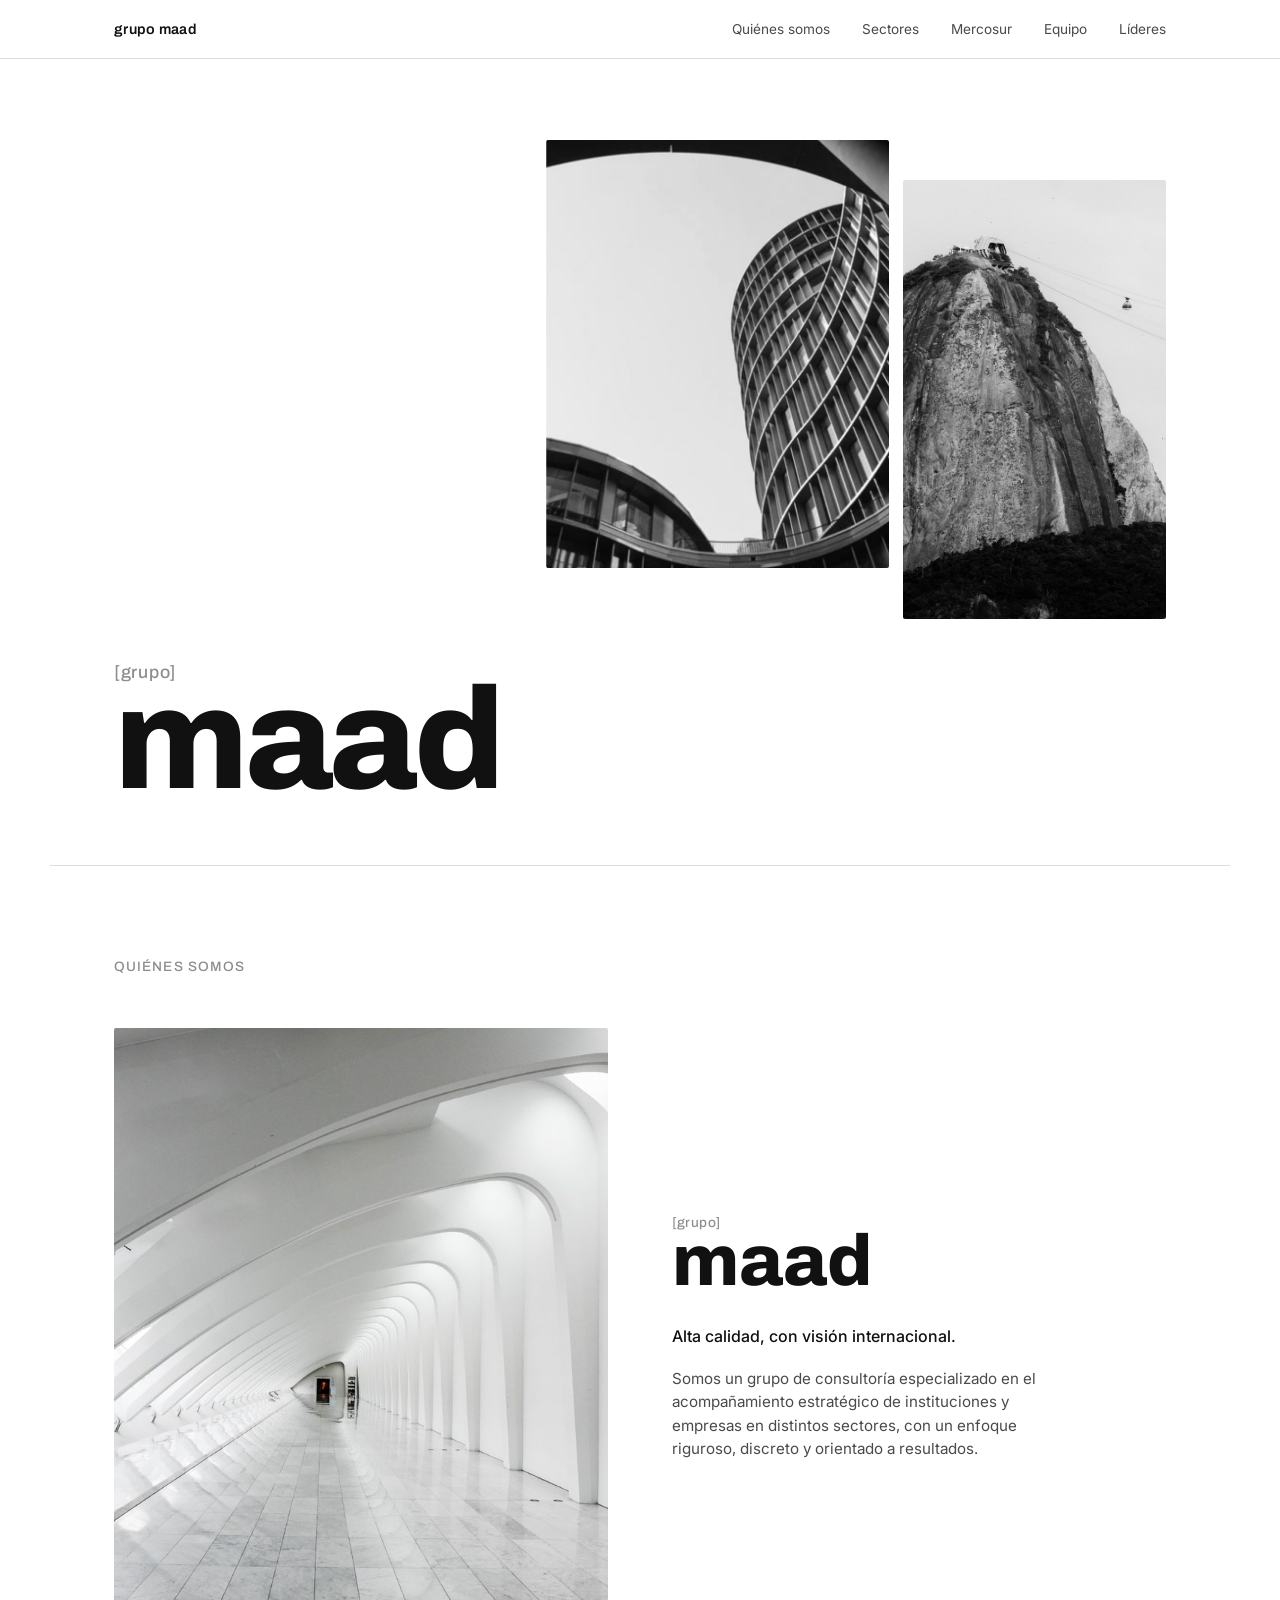
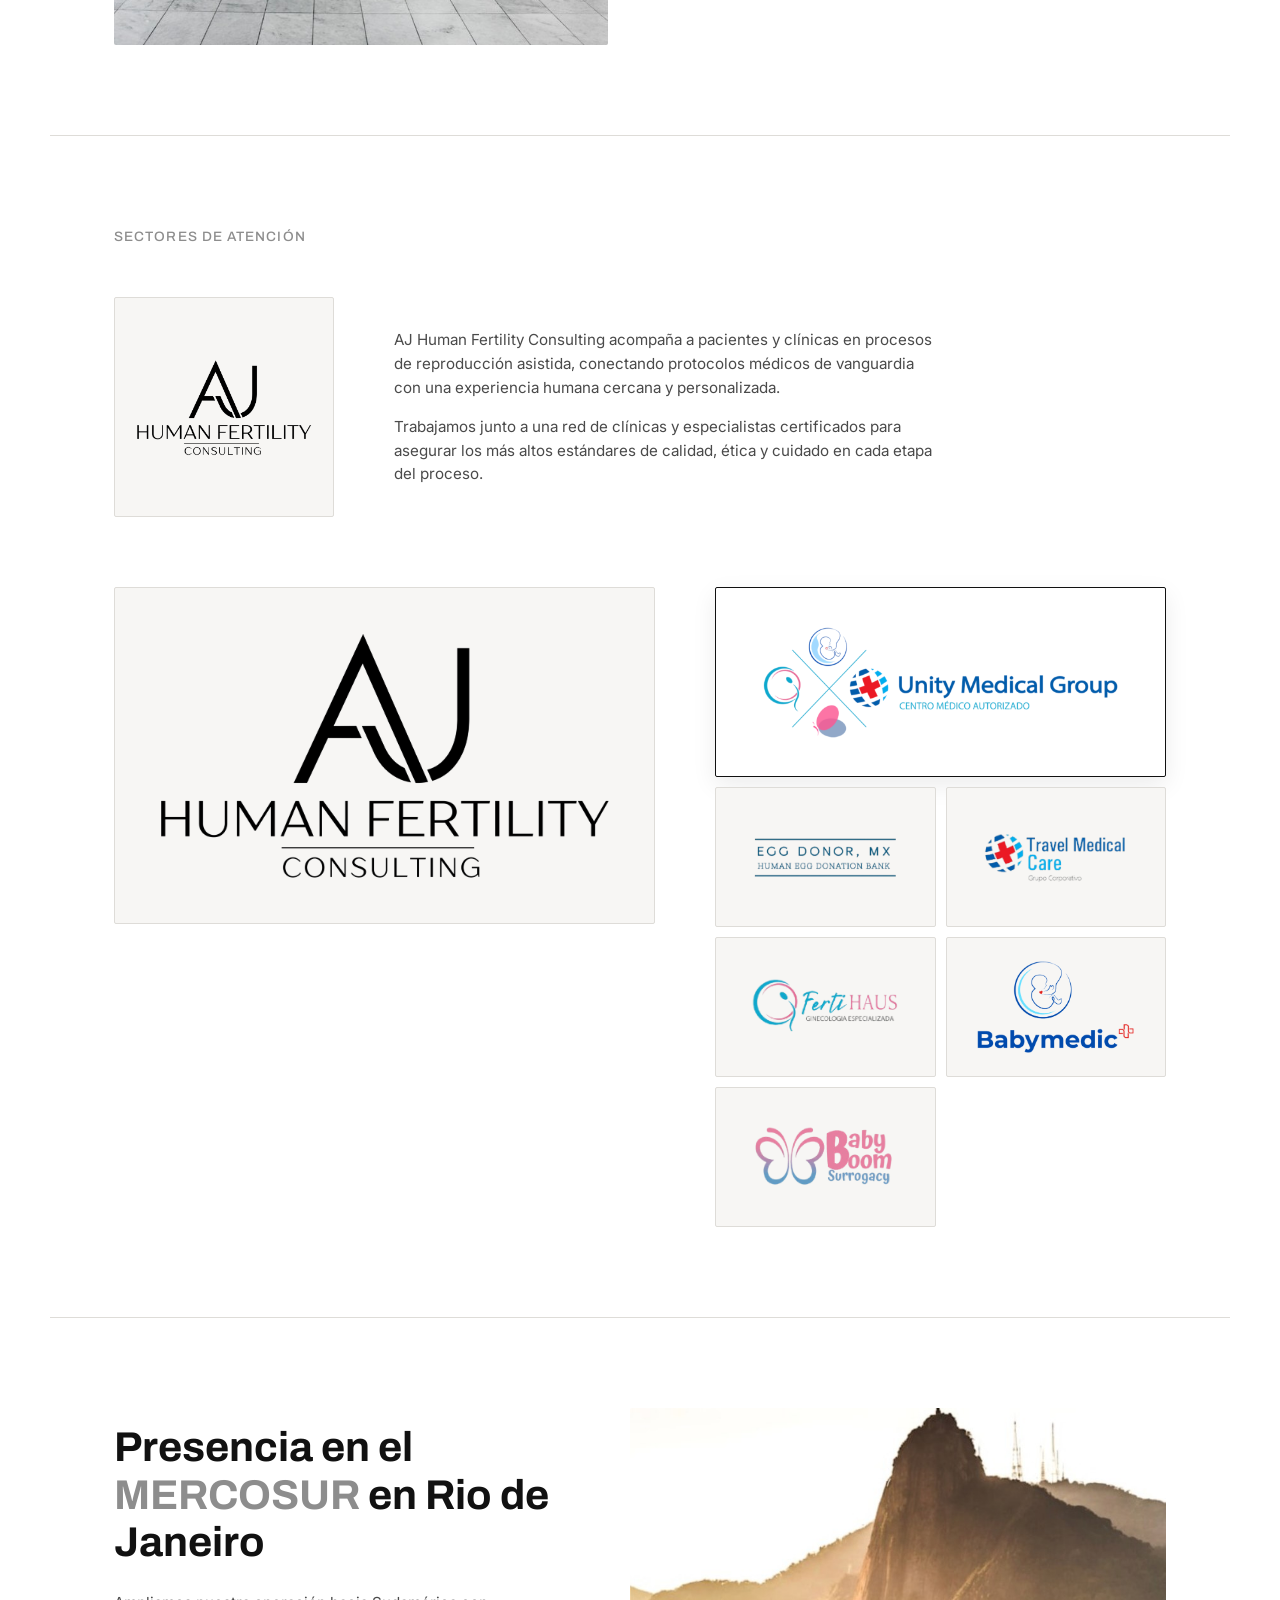
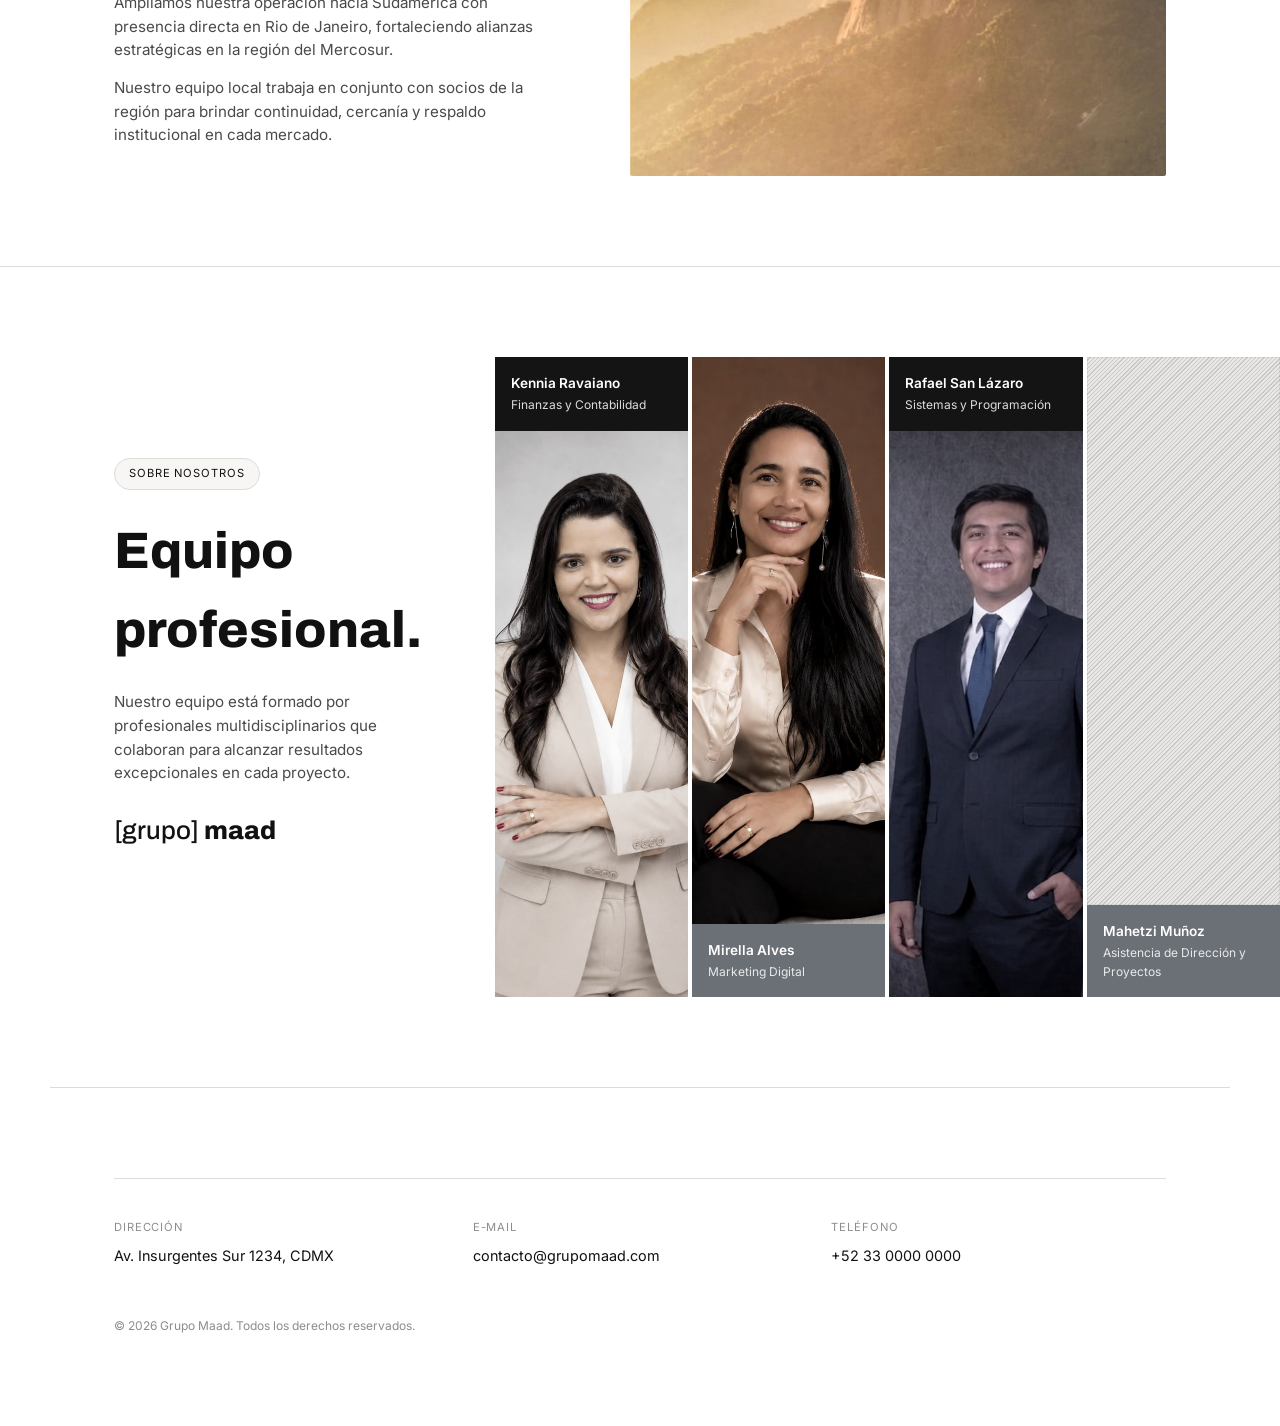
==== index.html @ 181a0af5 "[ADD] Version 1.0" ====
<!DOCTYPE html>
<html lang="es">
<head>
<meta charset="UTF-8">
<meta name="viewport" content="width=device-width, initial-scale=1.0">
<title>Grupo Maad</title>
<link rel="preconnect" href="https://fonts.googleapis.com">
<link rel="preconnect" href="https://fonts.gstatic.com" crossorigin>
<link href="https://fonts.googleapis.com/css2?family=Archivo:wght@400;500;600;700;800&family=Inter:wght@300;400;500;600&display=swap" rel="stylesheet">
<link rel="stylesheet" href="css/style.css">
</head>
<body>

<!-- ============ HEADER / NAV ============ -->
<header class="site-header" id="siteHeader">
  <div class="header-inner">
    <a href="#top" class="brand-mini">grupo maad</a>
    <nav class="main-nav" id="mainNav">
      <a href="#quienes-somos">Quiénes somos</a>
      <a href="#sectores">Sectores</a>
      <a href="#mercosur">Mercosur</a>
      <a href="#equipo">Equipo</a>
      <a href="leaders.html">Líderes</a>
    </nav>
    <button class="nav-toggle" id="navToggle" aria-label="Abrir menú">
      <span></span><span></span><span></span>
    </button>
  </div>
</header>

<!-- ============ HERO ============ -->
<section class="hero" id="top">
  <div class="hero-images reveal">
    <img class="ph-building-1" src="assets/img/hero-building-1.jpg" alt="Fotografía de edificio moderno">
    <img class="ph-building-2" src="assets/img/hero-building-2.jpg" alt="Fotografía de formación rocosa junto a edificio">
  </div>
  <div class="hero-wordmark reveal">
    <p class="eyebrow">[grupo]</p>
    <h1>maad</h1>
  </div>
</section>

<!-- ============ QUIENES SOMOS ============ -->
<section class="section quienes-somos" id="quienes-somos">
  <p class="section-label reveal">Quiénes somos</p>
  <div class="qs-grid">
    <img class="ph-corridor reveal" src="assets/img/corridor.jpg" alt="Fotografía de pasillo arquitectónico">
    <div class="qs-copy reveal">
      <p class="eyebrow small">[grupo]</p>
      <h2>maad</h2>
      <p class="qs-subtitle">Alta calidad, con visión internacional.</p>
      <p class="qs-text">Somos un grupo de consultoría especializado en el acompañamiento estratégico de instituciones y empresas en distintos sectores, con un enfoque riguroso, discreto y orientado a resultados.</p>
    </div>
  </div>
</section>

<!-- ============ SECTORES DE ATENCION ============ -->
<section class="section sectores" id="sectores">
  <p class="section-label reveal">Sectores de atención</p>

  <div class="sector-intro reveal">
    <a class="logo-link" href="https://ajteam.info/" target="_blank" rel="noopener noreferrer">
      <img class="ph-logo-aj-sm" src="assets/img/logo-aj.png" alt="Logo AJ Human Fertility Consulting">
    </a>
    <div class="sector-text">
      <p>AJ Human Fertility Consulting acompaña a pacientes y clínicas en procesos de reproducción asistida, conectando protocolos médicos de vanguardia con una experiencia humana cercana y personalizada.</p>
      <p>Trabajamos junto a una red de clínicas y especialistas certificados para asegurar los más altos estándares de calidad, ética y cuidado en cada etapa del proceso.</p>
    </div>
  </div>

  <div class="sector-showcase reveal">
    <a class="logo-link" href="https://ajteam.info/" target="_blank" rel="noopener noreferrer">
      <img class="ph-logo-aj-lg" src="assets/img/logo-aj.png" alt="Logo grande AJ Human Fertility Consulting">
    </a>
    <div class="partner-logos">
      <div class="partner-logo partner-logo--featured"><img src="assets/img/logo-unity-medical.png" alt="Logo Unity Medical Group"></div>
      <a class="partner-logo" href="https://www.eggdonor.mx/" target="_blank" rel="noopener noreferrer"><img src="assets/img/logo-egg-donor-mx.png" alt="Logo Egg Donor MX"></a>
      <a class="partner-logo" href="https://travelmedicalcare.com/" target="_blank" rel="noopener noreferrer"><img src="assets/img/logo-travel-medical-care.png" alt="Logo Travel Medical Care"></a>
      <a class="partner-logo" href="https://fertihaus.com/" target="_blank" rel="noopener noreferrer"><img src="assets/img/logo-fertihaus.png" alt="Logo FertiHAUS"></a>
      <a class="partner-logo" href="http://www.babymedic.com/" target="_blank" rel="noopener noreferrer"><img src="assets/img/logo-babymedic.png" alt="Logo Babymedic"></a>
      <a class="partner-logo" href="https://babyboomsurrogacy.com/" target="_blank" rel="noopener noreferrer"><img src="assets/img/logo-baby-boom.png" alt="Logo Baby Boom Surrogacy"></a>
    </div>
  </div>
</section>

<!-- ============ MERCOSUR ============ -->
<section class="section mercosur" id="mercosur">
  <div class="mercosur-copy reveal">
    <h2>Presencia en el <span>MERCOSUR</span> en Rio de Janeiro</h2>
    <p>Ampliamos nuestra operación hacia Sudamérica con presencia directa en Rio de Janeiro, fortaleciendo alianzas estratégicas en la región del Mercosur.</p>
    <p>Nuestro equipo local trabaja en conjunto con socios de la región para brindar continuidad, cercanía y respaldo institucional en cada mercado.</p>
  </div>
  <img class="ph-rio reveal" src="assets/img/rio-janeiro.jpg" alt="Fotografía panorámica de Rio de Janeiro con el Cristo Redentor">
</section>

<!-- ============ EQUIPO ============ -->
<section class="section equipo" id="equipo">
  <div class="equipo-grid">
    <div class="equipo-copy reveal">
      <span class="tag">Sobre nosotros</span>
      <h2>Equipo profesional.</h2>
      <p class="equipo-text">Nuestro equipo está formado por profesionales multidisciplinarios que colaboran para alcanzar resultados excepcionales en cada proyecto.</p>
      <p class="equipo-brand">[grupo] <strong>maad</strong></p>
    </div>

    <div class="team-strip reveal">
      <article class="team-col team-col--top">
        <div class="team-label team-label--dark">
          <p class="team-name">Kennia Ravaiano</p>
          <p class="team-role">Finanzas y Contabilidad</p>
        </div>
        <div class="team-photo-wrap">
          <img src="assets/img/team-1.jpg" alt="Retrato de miembro del equipo">
        </div>
      </article>

      <article class="team-col team-col--bottom">
        <div class="team-photo-wrap">
          <img src="assets/img/team-2.jpg" alt="Retrato de miembro del equipo">
        </div>
        <div class="team-label team-label--slate">
          <p class="team-name">Mirella Alves</p>
          <p class="team-role">Marketing Digital</p>
        </div>
      </article>

      <article class="team-col team-col--top">
        <div class="team-label team-label--dark">
          <p class="team-name">Rafael San Lázaro</p>
          <p class="team-role">Sistemas y Programación</p>
        </div>
        <div class="team-photo-wrap">
          <img src="assets/img/team-3.jpg" alt="Retrato de miembro del equipo">
        </div>
      </article>

      <article class="team-col team-col--bottom">
        <div class="team-photo-wrap">
          <div class="ph ph-person-4" role="img" aria-label="Retrato pendiente de miembro del equipo"></div>
        </div>
        <div class="team-label team-label--slate">
          <p class="team-name">Mahetzi Muñoz</p>
          <p class="team-role">Asistencia de Dirección y Proyectos</p>
        </div>
      </article>
    </div>
  </div>
</section>

<!-- ============ FOOTER ============ -->
<section class="section contacto" id="contacto">
  <footer class="site-footer reveal">
    <div class="footer-col">
      <p class="footer-label">Dirección</p>
      <p class="footer-value">Av. Insurgentes Sur 1234, CDMX</p>
    </div>
    <div class="footer-col">
      <p class="footer-label">E-mail</p>
      <p class="footer-value">contacto@grupomaad.com</p>
    </div>
    <div class="footer-col">
      <p class="footer-label">Teléfono</p>
      <p class="footer-value">+52 33 0000 0000</p>
    </div>
  </footer>

  <p class="copyright">© <span id="year"></span> Grupo Maad. Todos los derechos reservados.</p>
</section>

<script src="js/script.js"></script>
</body>
</html>
---- css/style.css ----
/* ============================================
   GRUPO MAAD — stylesheet
   ============================================ */

:root {
  --bg: #ffffff;
  --bg-alt: #f7f6f4;
  --ink: #111111;
  --ink-soft: #4a4a4a;
  --grey: #8d8d8d;
  --line: #dedcd8;
  --ph-bg: #e7e5e1;
  --ph-bg-dark: #c9c7c2;
  --accent: #111111;

  --font-display: "Archivo", "Helvetica Neue", Arial, sans-serif;
  --font-body: "Inter", "Helvetica Neue", Arial, sans-serif;

  --container: 1180px;
  --gutter: clamp(20px, 5vw, 64px);
}

* { box-sizing: border-box; }

html { scroll-behavior: smooth; }

body {
  margin: 0;
  background: var(--bg);
  color: var(--ink);
  font-family: var(--font-body);
  font-weight: 400;
  line-height: 1.55;
  -webkit-font-smoothing: antialiased;
}

img, .ph { display: block; }

a { color: inherit; text-decoration: none; }

h1, h2, h3 { margin: 0; font-family: var(--font-display); }

p { margin: 0; }

.eyebrow {
  font-family: var(--font-display);
  font-weight: 500;
  letter-spacing: 0.04em;
  color: var(--grey);
  margin: 0 0 -0.4em 0;
  font-size: 1rem;
}
.eyebrow.small { font-size: 0.85rem; }

/* ============ Reveal-on-scroll ============ */
.reveal {
  opacity: 0;
  transform: translateY(24px);
  transition: opacity 0.8s ease, transform 0.8s ease;
}
.reveal.is-visible {
  opacity: 1;
  transform: translateY(0);
}
@media (prefers-reduced-motion: reduce) {
  .reveal { opacity: 1; transform: none; transition: none; }
}

/* ============ Placeholder blocks ============ */
.ph {
  background:
    repeating-linear-gradient(135deg, var(--ph-bg) 0px, var(--ph-bg) 2px, var(--ph-bg-dark) 2px, var(--ph-bg-dark) 3px);
  background-color: var(--ph-bg);
  border-radius: 2px;
  position: relative;
  overflow: hidden;
}
.ph::after {
  content: "";
  position: absolute;
  inset: 0;
  border: 1px solid rgba(0,0,0,0.06);
}

/* ============ Header ============ */
.site-header {
  position: fixed;
  top: 0; left: 0; right: 0;
  z-index: 100;
  background: rgba(255,255,255,0.92);
  backdrop-filter: blur(6px);
  border-bottom: 1px solid var(--line);
}
.header-inner {
  max-width: var(--container);
  margin: 0 auto;
  padding: 18px var(--gutter);
  display: flex;
  align-items: center;
  justify-content: space-between;
}
.brand-mini {
  font-family: var(--font-display);
  font-weight: 600;
  font-size: 0.9rem;
  letter-spacing: 0.02em;
  text-transform: lowercase;
}
.main-nav {
  display: flex;
  align-items: center;
  gap: clamp(16px, 2.5vw, 36px);
  font-size: 0.85rem;
  color: var(--ink-soft);
}
.main-nav a:hover { color: var(--ink); }
.main-nav a.is-active {
  color: var(--ink);
  font-weight: 600;
  text-decoration: underline;
  text-underline-offset: 4px;
}
.nav-cta {
  border: 1px solid var(--ink);
  padding: 8px 18px;
  border-radius: 999px;
  color: var(--ink) !important;
  font-weight: 500;
  transition: background 0.2s ease, color 0.2s ease;
}
.nav-cta:hover { background: var(--ink); color: var(--bg) !important; }

.nav-toggle {
  display: none;
  flex-direction: column;
  justify-content: center;
  gap: 5px;
  width: 32px; height: 32px;
  background: none;
  border: none;
  cursor: pointer;
  padding: 0;
}
.nav-toggle span {
  display: block;
  height: 1.5px;
  background: var(--ink);
  width: 100%;
  transition: transform 0.25s ease, opacity 0.25s ease;
}
.nav-toggle.is-open span:nth-child(1) { transform: translateY(6.5px) rotate(45deg); }
.nav-toggle.is-open span:nth-child(2) { opacity: 0; }
.nav-toggle.is-open span:nth-child(3) { transform: translateY(-6.5px) rotate(-45deg); }

/* ============ Hero ============ */
.hero {
  padding: 140px var(--gutter) 60px;
  max-width: var(--container);
  margin: 0 auto;
}
.hero-images {
  display: grid;
  grid-template-columns: 1.3fr 1fr;
  gap: 14px;
  max-width: 620px;
  margin-left: auto;
}
.ph-building-1,
.ph-building-2 {
  width: 100%;
  object-fit: cover;
  display: block;
  border-radius: 2px;
}
.ph-building-1 { aspect-ratio: 4 / 5; }
.ph-building-2 { aspect-ratio: 3 / 5; margin-top: 40px; }

.hero-wordmark {
  margin-top: 40px;
}
.hero-wordmark .eyebrow {
  font-size: 1.1rem;
  margin-bottom: -0.6em;
}
.hero-wordmark h1 {
  font-size: clamp(4rem, 14vw, 9rem);
  font-weight: 800;
  letter-spacing: -0.03em;
  line-height: 0.9;
  text-transform: lowercase;
}

/* ============ Generic section ============ */
.section {
  max-width: var(--container);
  margin: 0 auto;
  padding: 90px var(--gutter);
  border-top: 1px solid var(--line);
}
.section-label {
  font-family: var(--font-display);
  font-weight: 500;
  font-size: 0.85rem;
  letter-spacing: 0.08em;
  text-transform: uppercase;
  color: var(--grey);
  margin-bottom: 50px;
}

/* ============ Quienes somos ============ */
.qs-grid {
  display: grid;
  grid-template-columns: 1fr 1fr;
  gap: clamp(24px, 5vw, 70px);
  align-items: center;
}
.ph-corridor {
  width: 100%;
  aspect-ratio: 4 / 5;
  object-fit: cover;
  display: block;
  border-radius: 2px;
}
.qs-copy h2 {
  font-size: clamp(2.6rem, 7vw, 4.5rem);
  font-weight: 800;
  text-transform: lowercase;
  line-height: 0.95;
  margin-bottom: 28px;
}
.qs-subtitle {
  font-weight: 500;
  font-size: 1rem;
  margin-bottom: 18px;
}
.qs-text {
  color: var(--ink-soft);
  font-size: 0.95rem;
  max-width: 40ch;
}

/* ============ Sectores ============ */
.sector-intro {
  display: grid;
  grid-template-columns: 220px 1fr;
  gap: clamp(24px, 5vw, 60px);
  align-items: center;
  margin-bottom: 70px;
}
.logo-link {
  display: block;
  transition: transform 0.3s ease, box-shadow 0.3s ease;
}
.logo-link:hover {
  transform: translateY(-4px);
}
.logo-link:hover .ph-logo-aj-sm,
.logo-link:hover .ph-logo-aj-lg {
  border-color: var(--ink);
  box-shadow: 0 10px 24px rgba(0, 0, 0, 0.08);
}
.ph-logo-aj-sm {
  width: 100%;
  aspect-ratio: 1 / 1;
  object-fit: contain;
  padding: 20px;
  background: var(--bg-alt);
  border: 1px solid var(--line);
  border-radius: 2px;
  transition: border-color 0.3s ease, box-shadow 0.3s ease;
}
.sector-text p {
  color: var(--ink-soft);
  font-size: 0.95rem;
  max-width: 55ch;
  margin-bottom: 16px;
}
.sector-text p:last-child { margin-bottom: 0; }

.sector-showcase {
  display: grid;
  grid-template-columns: 1.2fr 1fr;
  gap: clamp(24px, 5vw, 60px);
  align-items: stretch;
}
.ph-logo-aj-lg {
  width: 100%;
  min-height: 320px;
  object-fit: contain;
  padding: 40px;
  background: var(--bg-alt);
  border: 1px solid var(--line);
  border-radius: 2px;
  transition: border-color 0.3s ease, box-shadow 0.3s ease;
}
.partner-logos {
  display: grid;
  grid-template-columns: repeat(2, 1fr);
  gap: 10px;
}
.partner-logo {
  min-height: 140px;
  display: flex;
  align-items: center;
  justify-content: center;
  background: var(--bg-alt);
  border: 1px solid var(--line);
  border-radius: 2px;
  padding: 18px;
  transition: transform 0.3s ease, border-color 0.3s ease, box-shadow 0.3s ease;
}
a.partner-logo:hover {
  transform: translateY(-4px);
  border-color: var(--ink);
  box-shadow: 0 10px 24px rgba(0, 0, 0, 0.08);
}
.partner-logo img {
  max-width: 88%;
  max-height: 108px;
  object-fit: contain;
}

.partner-logo--featured {
  grid-column: 1 / -1;
  min-height: 190px;
  background: #fff;
  border: 1px solid var(--ink);
  box-shadow: 0 8px 24px rgba(0, 0, 0, 0.08);
}
.partner-logo--featured img {
  max-height: 150px;
}

/* ============ Mercosur ============ */
.mercosur {
  display: grid;
  grid-template-columns: 1fr 1.2fr;
  gap: clamp(30px, 6vw, 70px);
  align-items: center;
}
.mercosur-copy h2 {
  font-size: clamp(1.9rem, 4vw, 2.6rem);
  font-weight: 700;
  line-height: 1.15;
  margin-bottom: 24px;
}
.mercosur-copy h2 span { color: var(--grey); }
.mercosur-copy p {
  color: var(--ink-soft);
  font-size: 0.95rem;
  max-width: 44ch;
  margin-bottom: 14px;
}
.ph-rio {
  width: 100%;
  aspect-ratio: 16 / 11;
  object-fit: cover;
  display: block;
  border-radius: 2px;
}

/* ============ Equipo ============ */
.tag {
  display: inline-block;
  font-size: 0.7rem;
  letter-spacing: 0.08em;
  text-transform: uppercase;
  background: var(--bg-alt);
  border: 1px solid var(--line);
  border-radius: 999px;
  padding: 6px 14px;
  margin-bottom: 22px;
}
.equipo h2 {
  font-size: clamp(2.2rem, 5vw, 3.2rem);
  font-weight: 800;
  margin-bottom: 20px;
}
.equipo-text {
  color: var(--ink-soft);
  font-size: 0.95rem;
  max-width: 46ch;
  margin-bottom: 26px;
}
.equipo-brand {
  font-family: var(--font-display);
  font-size: 1.6rem;
  font-weight: 500;
  text-transform: lowercase;
  margin-bottom: 46px;
}
.equipo-brand strong { font-weight: 800; }

.equipo {
  max-width: none;
  padding-left: 0;
  padding-right: 0;
}
.equipo-grid {
  display: flex;
  align-items: center;
  gap: clamp(24px, 4vw, 48px);
}
.equipo-copy {
  flex: 0 0 clamp(260px, 26vw, 400px);
  max-width: 34ch;
  margin-left: calc(max(0px, (100vw - var(--container)) / 2) + var(--gutter));
}

.team-strip {
  display: grid;
  grid-template-columns: repeat(4, 1fr);
  gap: 4px;
  flex: 1 1 auto;
  height: clamp(460px, 58vw, 640px);
}
.team-col {
  position: relative;
  display: flex;
  flex-direction: column;
  overflow: hidden;
  background: #c9c7c2;
}
.team-col--top { flex-direction: column; }
.team-col--bottom { flex-direction: column; }
.team-col--top .team-label { order: 0; }
.team-col--top .team-photo-wrap { order: 1; }
.team-col--bottom .team-photo-wrap { order: 0; }
.team-col--bottom .team-label { order: 1; }

.team-photo-wrap {
  position: relative;
  flex: 1 1 auto;
  overflow: hidden;
  min-height: 0;
}
.team-photo-wrap img,
.team-photo-wrap .ph-person-4 {
  width: 100%;
  height: 100%;
  object-fit: cover;
  object-position: top center;
  display: block;
  filter: grayscale(0.45) contrast(1.02);
  transform: scale(1);
  transition: transform 0.65s cubic-bezier(0.25, 0.8, 0.25, 1), filter 0.5s ease;
}
.ph-person-4 { background-color: #c9c7c2; }

.team-label {
  padding: 16px 16px;
  color: #fff;
  z-index: 2;
  transition: background-color 0.35s ease, padding 0.35s ease;
}
.team-label--dark { background: #141414; }
.team-label--slate { background: #6b6f76; }

.team-name {
  font-weight: 600;
  font-size: 0.85rem;
  margin-bottom: 2px;
}
.team-role {
  font-size: 0.75rem;
  opacity: 0.85;
}

/* ---- hover effect: colour reveal + slow zoom + label accent ---- */
.team-col:hover .team-photo-wrap img,
.team-col:hover .team-photo-wrap .ph-person-4 {
  transform: scale(1.07);
  filter: grayscale(0) contrast(1);
}
.team-col:hover .team-label--dark { background: var(--ink); }
.team-col:hover .team-label--slate { background: #4b4e54; }
.team-col:hover .team-label { padding-left: 20px; }

@media (prefers-reduced-motion: reduce) {
  .team-photo-wrap img,
  .team-photo-wrap .ph-person-4,
  .team-label { transition: none; }
}

/* ============ Footer ============ */
.site-footer {
  display: grid;
  grid-template-columns: repeat(3, 1fr);
  gap: 24px;
  padding-top: 40px;
  border-top: 1px solid var(--line);
}
.footer-label {
  font-size: 0.7rem;
  letter-spacing: 0.08em;
  text-transform: uppercase;
  color: var(--grey);
  margin-bottom: 8px;
}
.footer-value {
  font-size: 0.9rem;
}

.copyright {
  margin-top: 50px;
  font-size: 0.75rem;
  color: var(--grey);
}

/* ============================================
   RESPONSIVE
   ============================================ */
@media (max-width: 900px) {
  .main-nav {
    position: fixed;
    top: 61px; left: 0; right: 0;
    background: var(--bg);
    border-bottom: 1px solid var(--line);
    flex-direction: column;
    align-items: flex-start;
    gap: 0;
    padding: 8px var(--gutter) 20px;
    transform: translateY(-8px);
    opacity: 0;
    pointer-events: none;
    transition: opacity 0.2s ease, transform 0.2s ease;
  }
  .main-nav.is-open {
    opacity: 1;
    transform: translateY(0);
    pointer-events: auto;
  }
  .main-nav a { padding: 12px 0; width: 100%; border-bottom: 1px solid var(--line); }
  .main-nav a:last-child { border-bottom: none; }
  .nav-cta { display: inline-block; width: max-content; margin-top: 8px; }
  .nav-toggle { display: flex; }

  .qs-grid,
  .mercosur {
    grid-template-columns: 1fr;
  }
  .mercosur-copy { order: 2; }
  .ph-rio { order: 1; }

  .sector-intro { grid-template-columns: 1fr; }
  .ph-logo-aj-sm { width: 140px; aspect-ratio: 1/1; }
  .sector-showcase { grid-template-columns: 1fr; }
  .ph-logo-aj-lg { min-height: 220px; }

  .equipo { padding-left: var(--gutter); padding-right: var(--gutter); }
  .equipo-grid { flex-direction: column; align-items: stretch; }
  .equipo-copy { flex: none; max-width: none; margin-left: 0; }
  .team-strip { height: clamp(420px, 90vw, 560px); }

  .site-footer {
    grid-template-columns: 1fr 1fr;
  }
}

@media (max-width: 560px) {
  .hero-images { grid-template-columns: 1fr 1fr; max-width: 100%; }
  .section { padding: 64px var(--gutter); }

  .team-strip {
    grid-template-columns: repeat(2, 1fr);
    grid-template-rows: repeat(2, 1fr);
    height: 640px;
  }
  .team-name { font-size: 0.78rem; }
  .team-role { font-size: 0.7rem; }
}

/* ============================================
   LEADERS PAGE
   ============================================ */
.leaders-intro {
  max-width: var(--container);
  margin: 0 auto;
  padding: 150px var(--gutter) 40px;
}
.leaders-intro h1 {
  font-size: clamp(2.4rem, 6vw, 4rem);
  font-weight: 800;
  line-height: 1.05;
  letter-spacing: -0.01em;
}

.leader-profile {
  max-width: var(--container);
  margin: 0 auto;
  padding: 70px var(--gutter);
  border-top: 1px solid var(--line);
  display: grid;
  grid-template-columns: 0.9fr 1.1fr;
  gap: clamp(30px, 6vw, 80px);
  align-items: center;
}
.leader-profile--reverse .leader-photo { order: 2; }
.leader-profile--reverse .leader-info { order: 1; }

.leader-photo img {
  width: 100%;
  aspect-ratio: 3 / 4;
  object-fit: cover;
  object-position: top center;
  border-radius: 2px;
  background: var(--ph-bg);
}

.leader-name {
  font-size: clamp(2.4rem, 6vw, 3.6rem);
  font-weight: 800;
  line-height: 0.98;
  letter-spacing: -0.01em;
  margin-bottom: 18px;
}
.leader-role {
  font-size: 1rem;
  font-weight: 500;
  color: var(--ink-soft);
  margin-bottom: 30px;
}
.leader-quote {
  margin: 0 0 34px;
  padding-left: 20px;
  border-left: 2px solid var(--ink);
  font-size: 0.98rem;
  line-height: 1.7;
  color: var(--ink-soft);
  font-style: italic;
  max-width: 52ch;
}
.leader-contact {
  list-style: none;
  margin: 0;
  padding: 0;
  display: grid;
  gap: 14px;
}
.leader-contact li {
  display: flex;
  align-items: center;
  gap: 12px;
  font-size: 0.92rem;
}
.leader-contact .ico {
  width: 20px;
  height: 20px;
  flex: none;
  color: var(--ink);
}
.leader-contact .ico svg { width: 100%; height: 100%; }

.leaders-footer {
  max-width: var(--container);
  margin: 0 auto;
  padding: 50px var(--gutter) 90px;
  border-top: 1px solid var(--line);
}
.back-link {
  display: inline-block;
  font-size: 0.9rem;
  font-weight: 500;
  margin-bottom: 24px;
}
.back-link:hover { text-decoration: underline; }

@media (max-width: 900px) {
  .leader-profile,
  .leader-profile--reverse {
    grid-template-columns: 1fr;
  }
  .leader-profile--reverse .leader-photo,
  .leader-profile--reverse .leader-info {
    order: initial;
  }
  .leader-photo img { max-width: 340px; margin: 0 auto; }
}
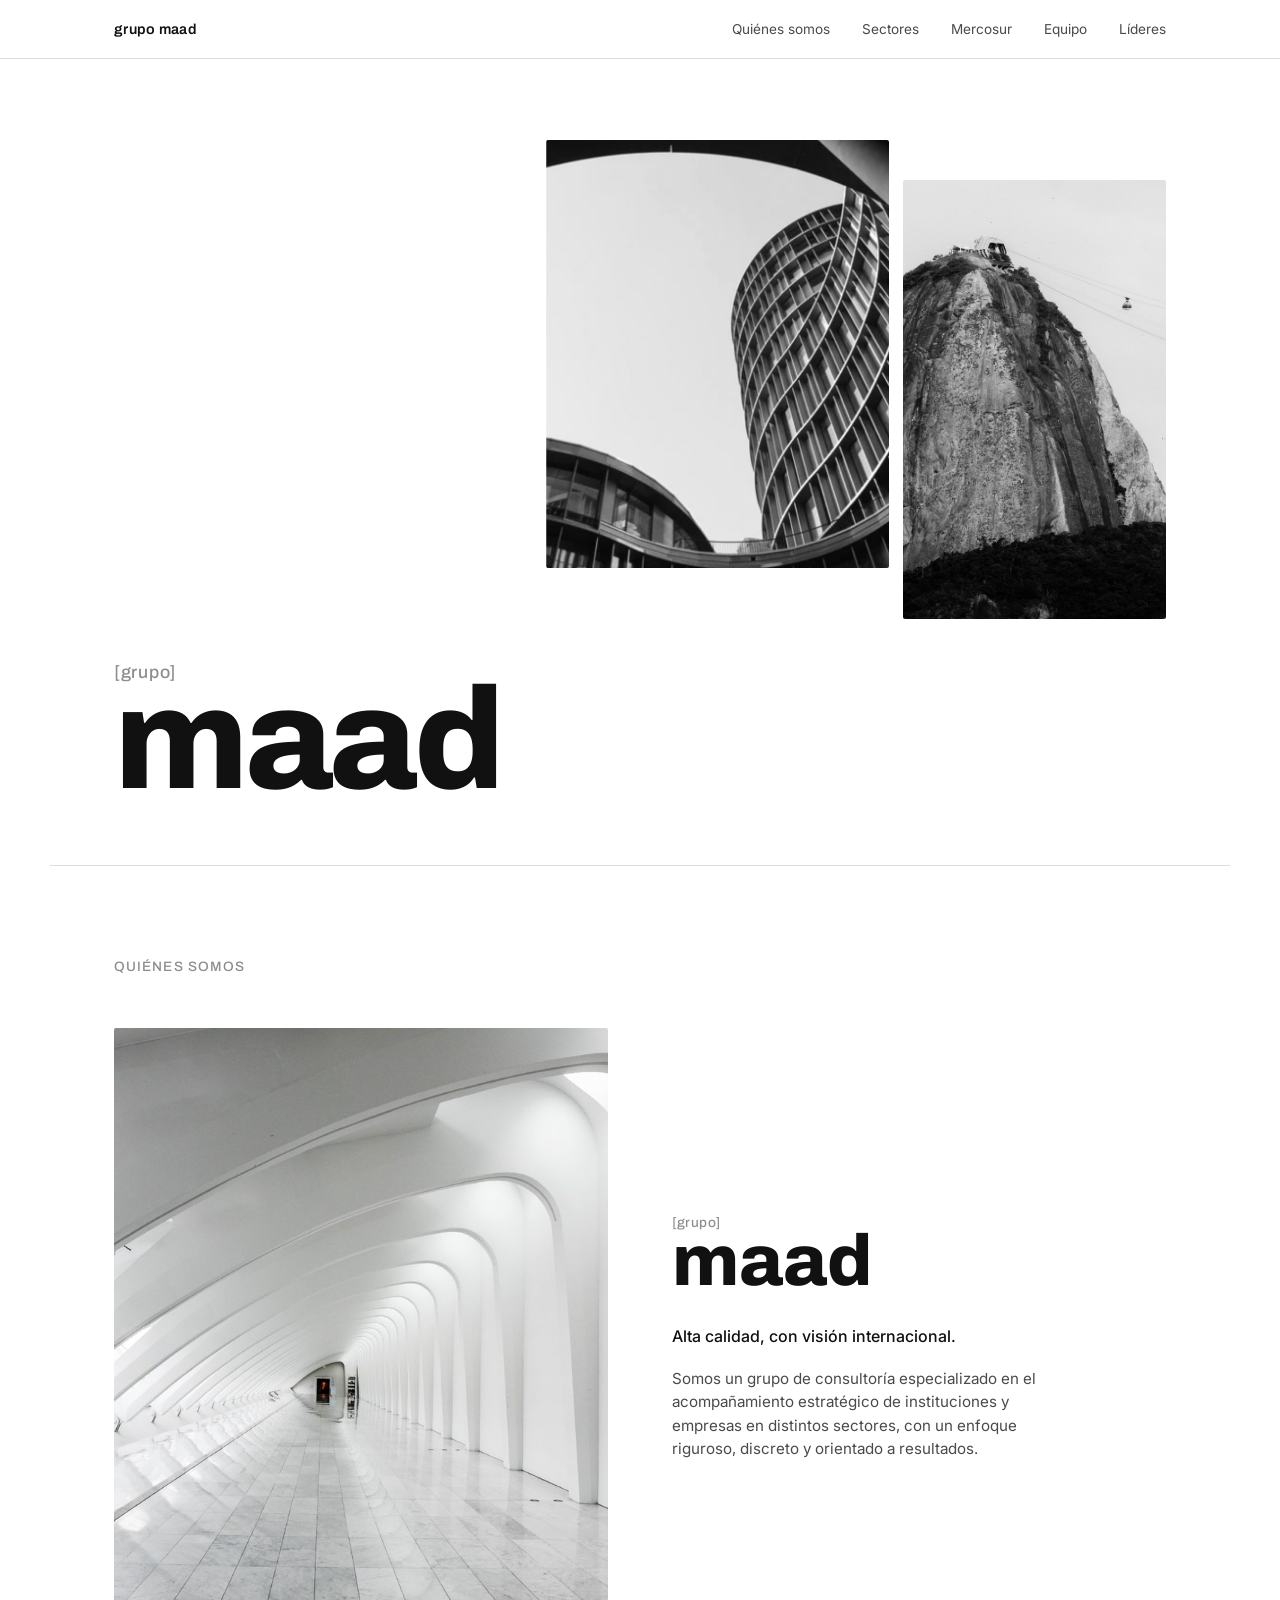
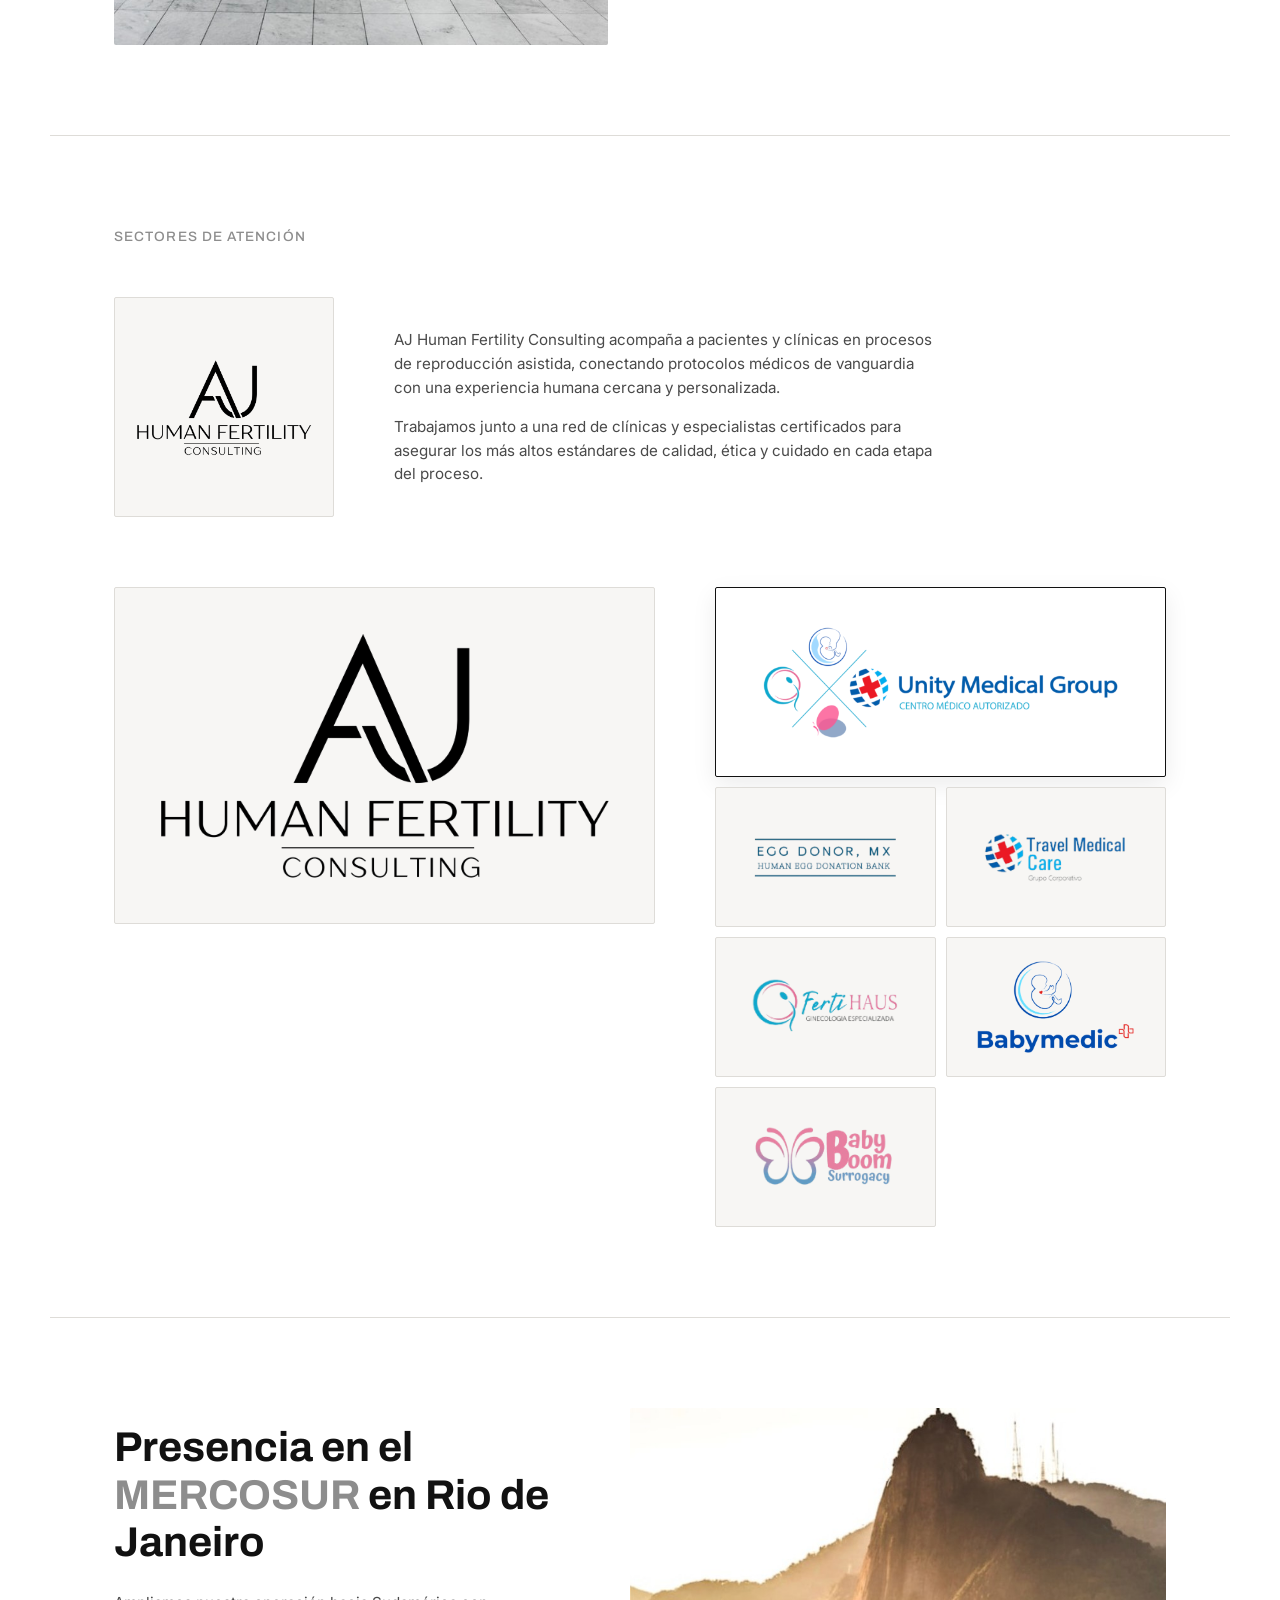
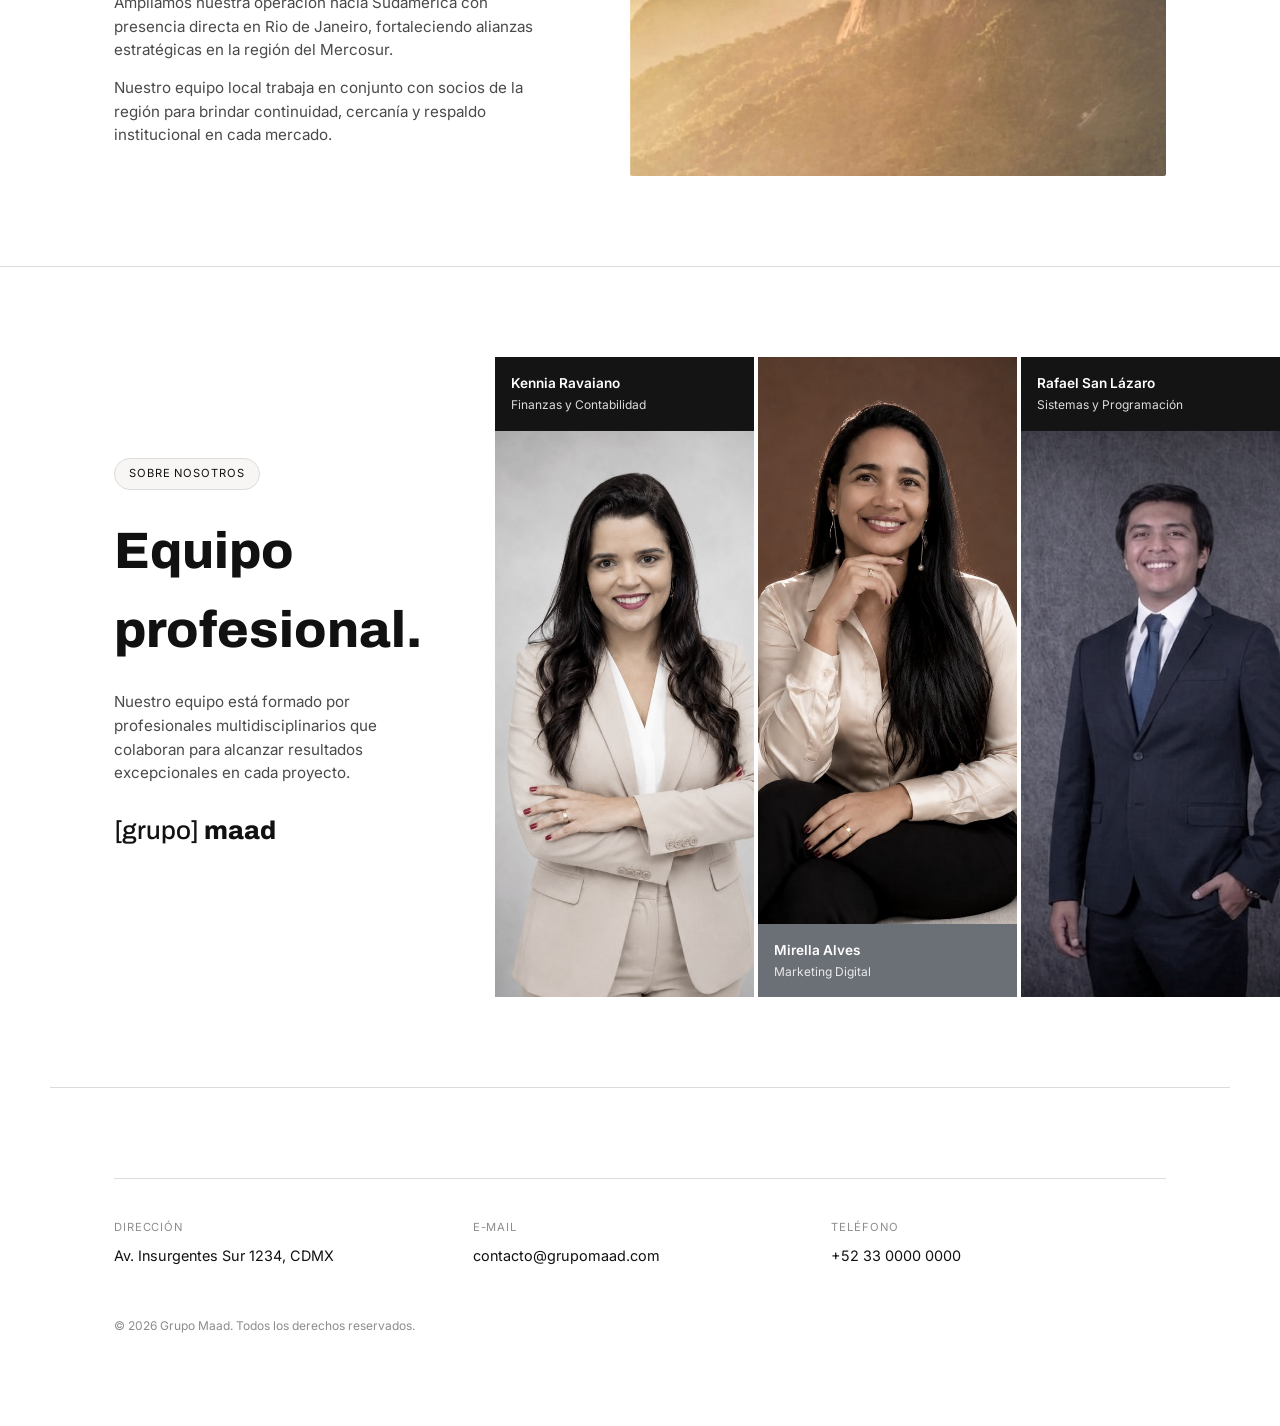
==== commit 8865fbea: "[REMOVE] Missing photo" ====
--- a/index.html
+++ b/index.html
@@ -133,16 +133,6 @@
           <img src="assets/img/team-3.jpg" alt="Retrato de miembro del equipo">
         </div>
       </article>
-
-      <article class="team-col team-col--bottom">
-        <div class="team-photo-wrap">
-          <div class="ph ph-person-4" role="img" aria-label="Retrato pendiente de miembro del equipo"></div>
-        </div>
-        <div class="team-label team-label--slate">
-          <p class="team-name">Mahetzi Muñoz</p>
-          <p class="team-role">Asistencia de Dirección y Proyectos</p>
-        </div>
-      </article>
     </div>
   </div>
 </section>
--- a/css/style.css
+++ b/css/style.css
@@ -409,7 +409,7 @@
 
 .team-strip {
   display: grid;
-  grid-template-columns: repeat(4, 1fr);
+  grid-template-columns: repeat(3, 1fr);
   gap: 4px;
   flex: 1 1 auto;
   height: clamp(460px, 58vw, 640px);
@@ -562,9 +562,9 @@
   .section { padding: 64px var(--gutter); }
 
   .team-strip {
-    grid-template-columns: repeat(2, 1fr);
-    grid-template-rows: repeat(2, 1fr);
-    height: 640px;
+    grid-template-columns: 1fr;
+    grid-template-rows: repeat(3, 1fr);
+    height: 720px;
   }
   .team-name { font-size: 0.78rem; }
   .team-role { font-size: 0.7rem; }
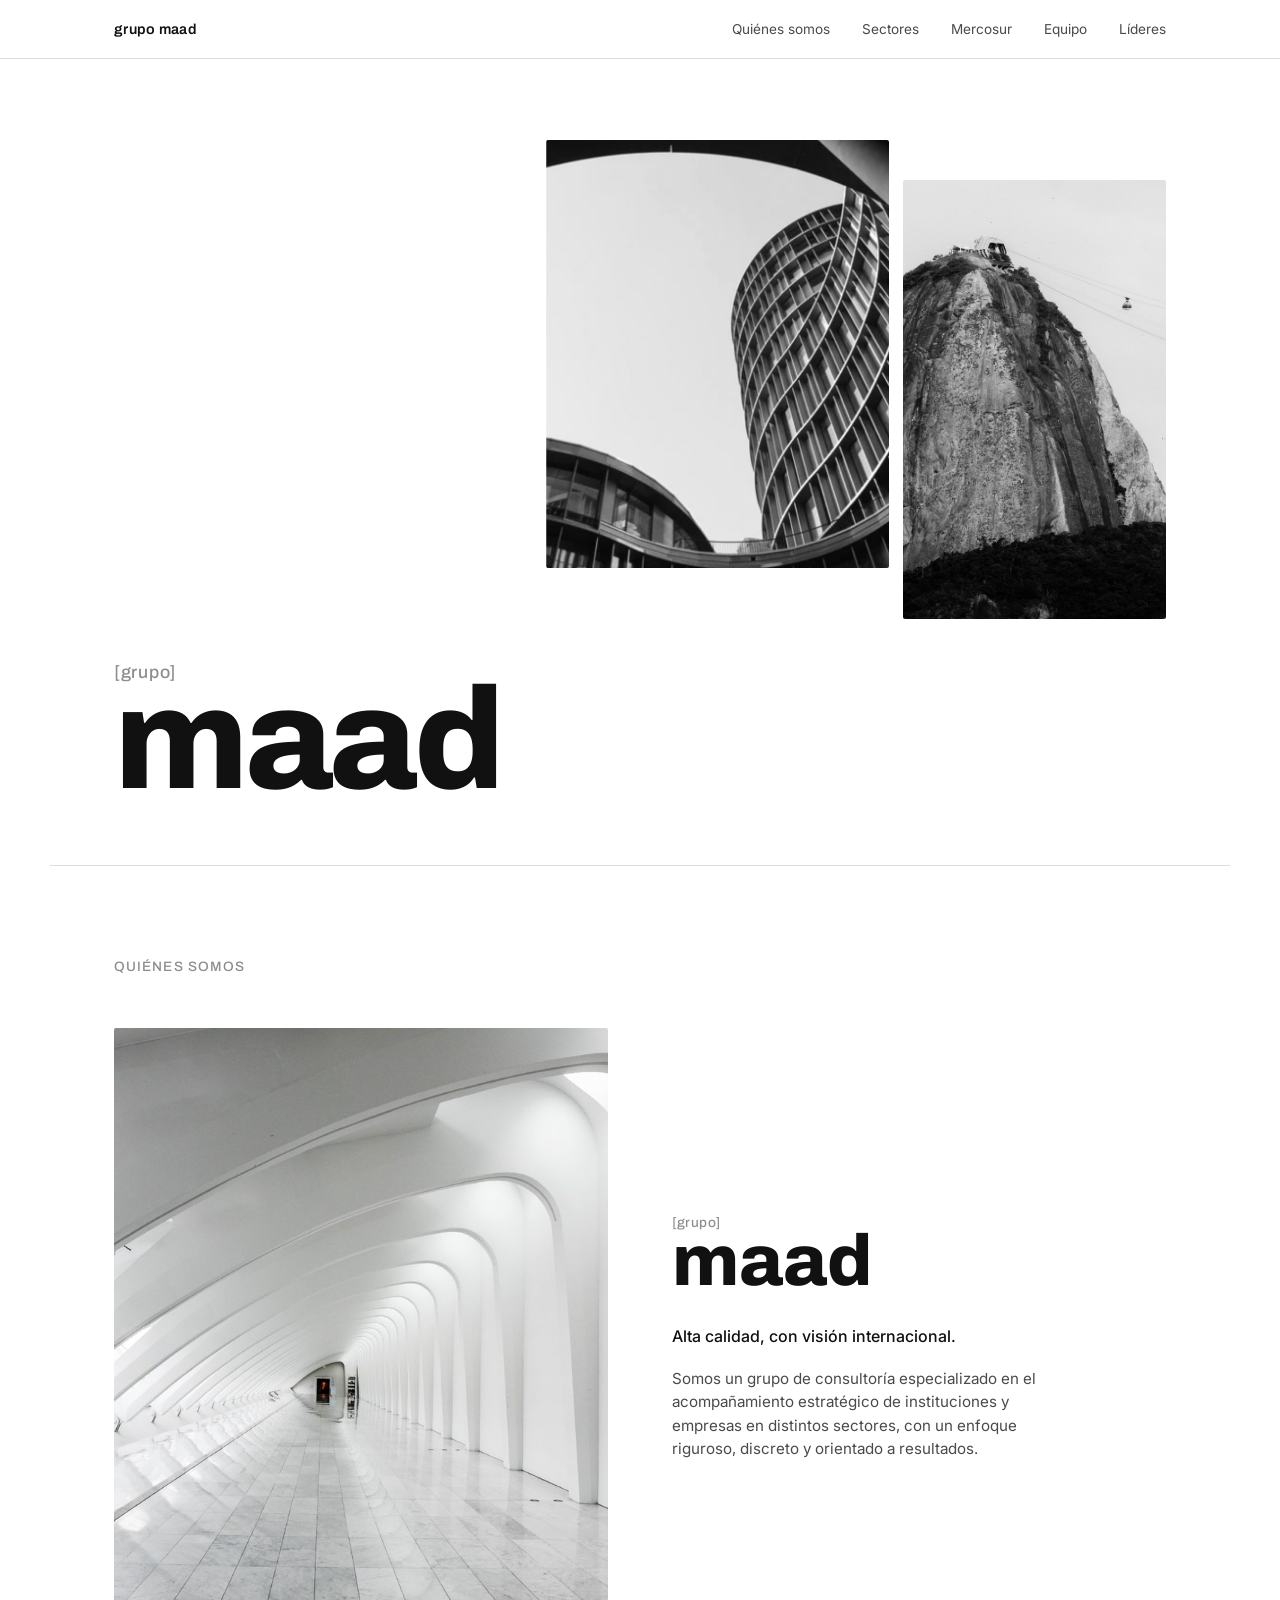
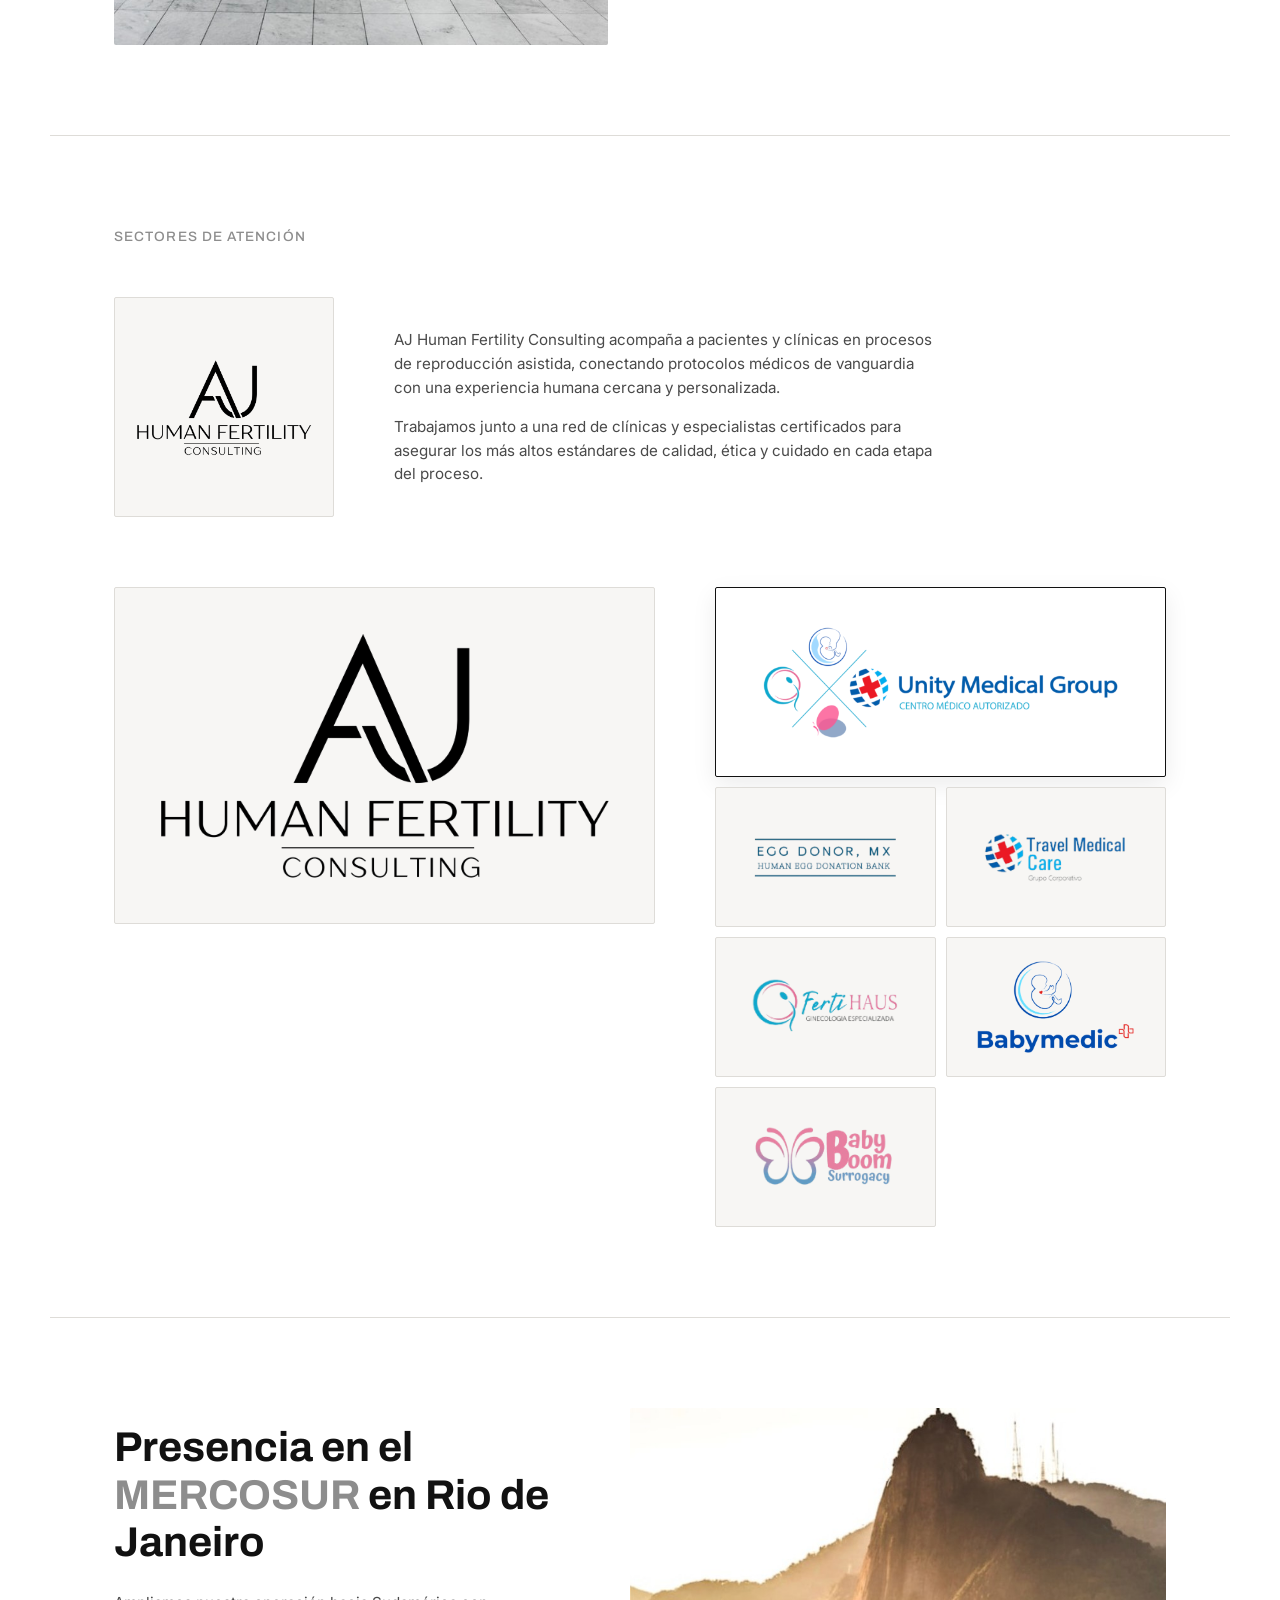
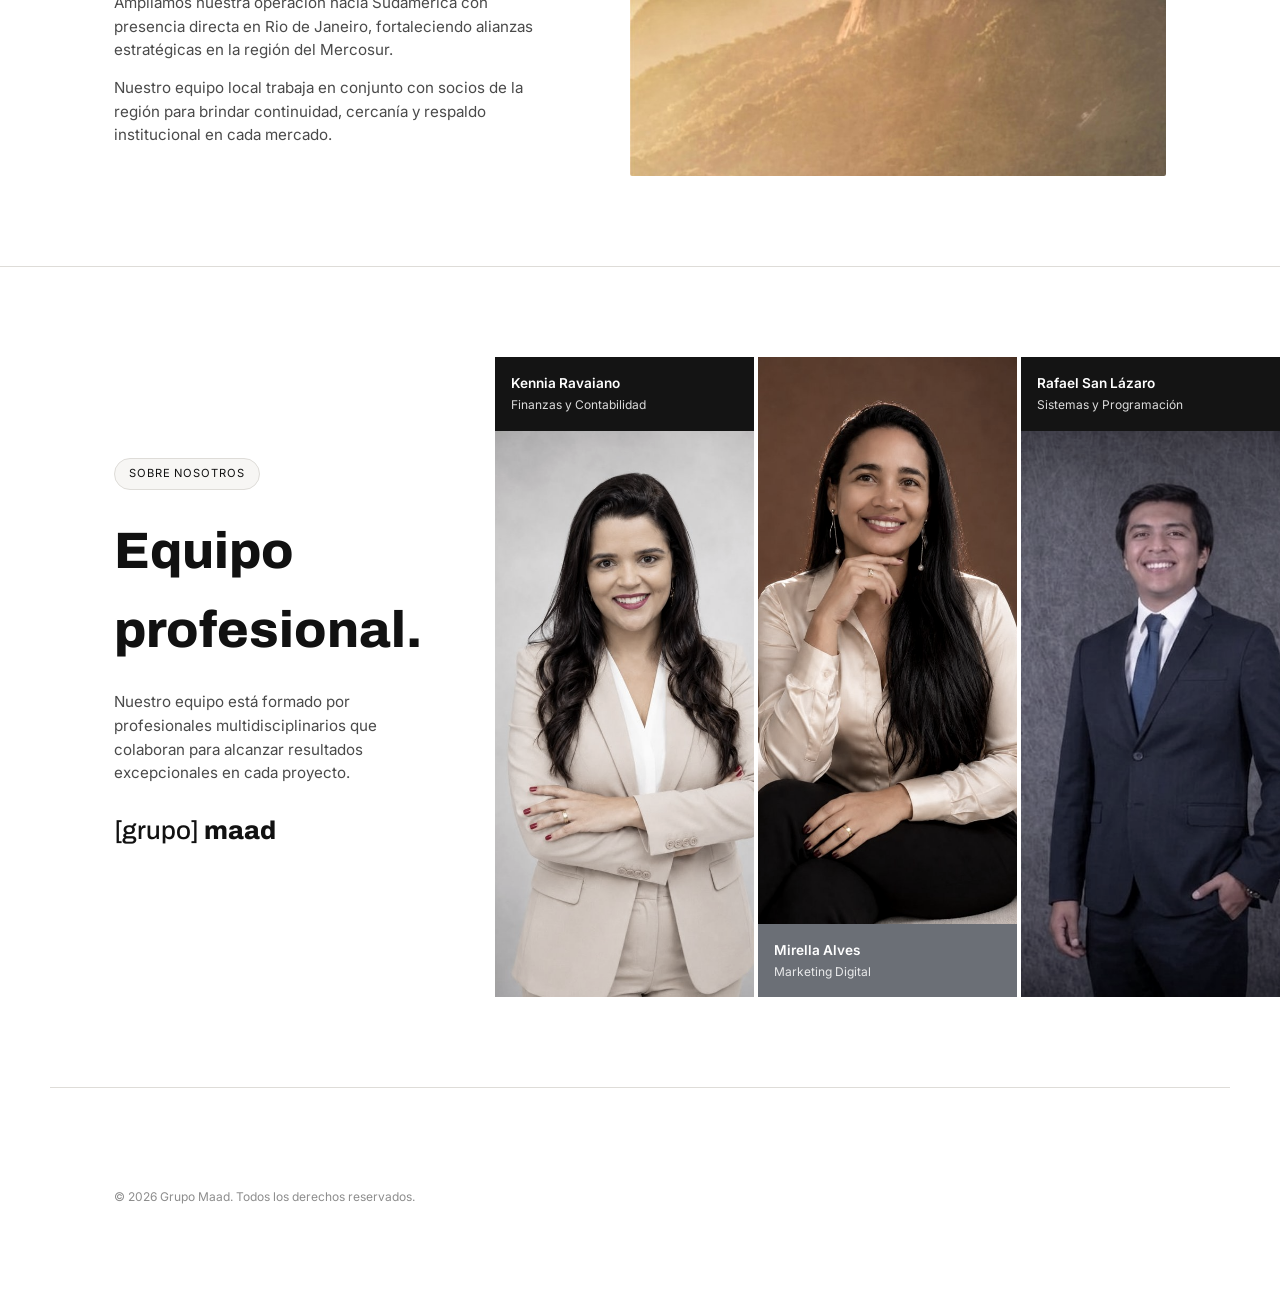
==== commit 123ede7f: "[ADD] Favicons" ====
--- a/index.html
+++ b/index.html
@@ -7,6 +7,11 @@
 <link rel="preconnect" href="https://fonts.googleapis.com">
 <link rel="preconnect" href="https://fonts.gstatic.com" crossorigin>
 <link href="https://fonts.googleapis.com/css2?family=Archivo:wght@400;500;600;700;800&family=Inter:wght@300;400;500;600&display=swap" rel="stylesheet">
+<link rel="icon" href="assets/favicon/favicon.ico" sizes="any">
+<link rel="icon" type="image/png" sizes="32x32" href="assets/favicon/favicon-32.png">
+<link rel="icon" type="image/png" sizes="16x16" href="assets/favicon/favicon-16.png">
+<link rel="icon" type="image/png" sizes="192x192" href="assets/favicon/favicon-192.png">
+<link rel="apple-touch-icon" href="assets/favicon/apple-touch-icon.png">
 <link rel="stylesheet" href="css/style.css">
 </head>
 <body>
@@ -137,25 +142,9 @@
   </div>
 </section>
 
-<!-- ============ FOOTER ============ -->
-<section class="section contacto" id="contacto">
-  <footer class="site-footer reveal">
-    <div class="footer-col">
-      <p class="footer-label">Dirección</p>
-      <p class="footer-value">Av. Insurgentes Sur 1234, CDMX</p>
-    </div>
-    <div class="footer-col">
-      <p class="footer-label">E-mail</p>
-      <p class="footer-value">contacto@grupomaad.com</p>
-    </div>
-    <div class="footer-col">
-      <p class="footer-label">Teléfono</p>
-      <p class="footer-value">+52 33 0000 0000</p>
-    </div>
-  </footer>
-
+<footer class="leaders-footer reveal">
   <p class="copyright">© <span id="year"></span> Grupo Maad. Todos los derechos reservados.</p>
-</section>
+</footer>
 
 <script src="js/script.js"></script>
 </body>
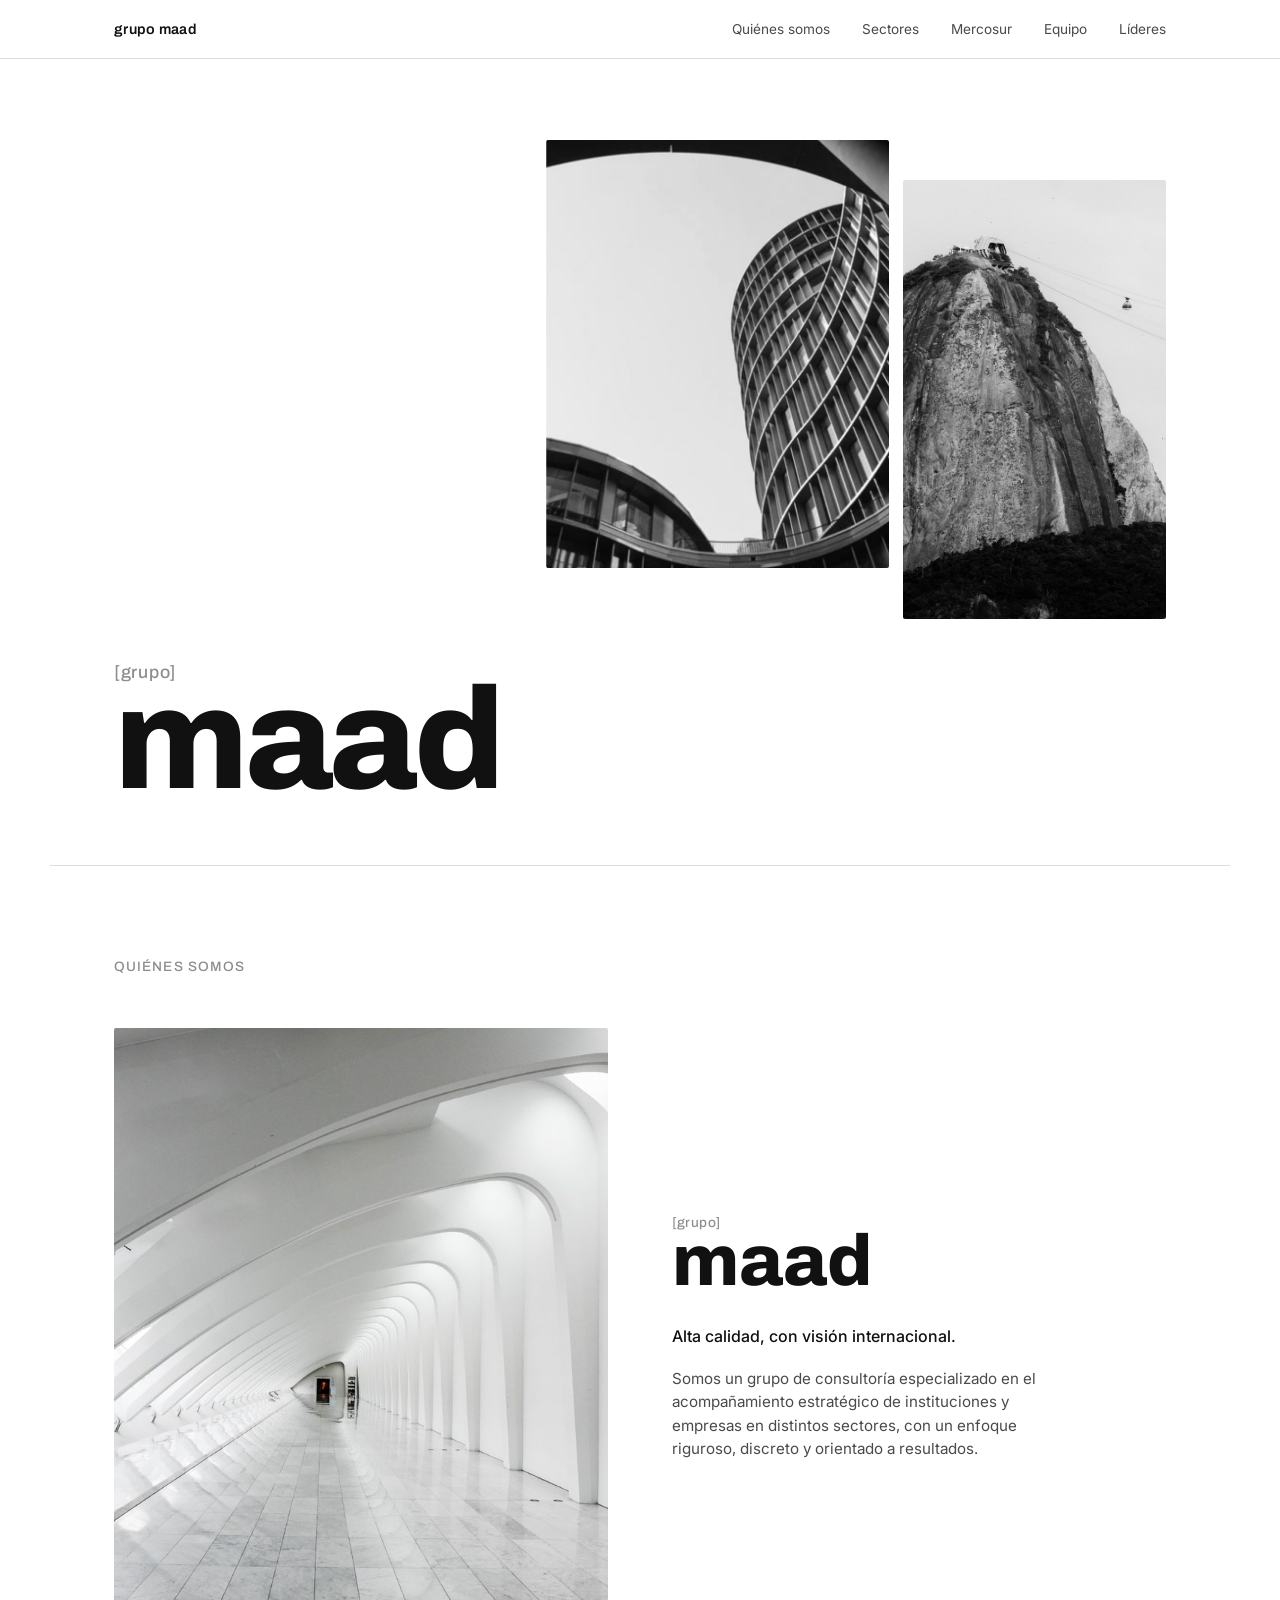
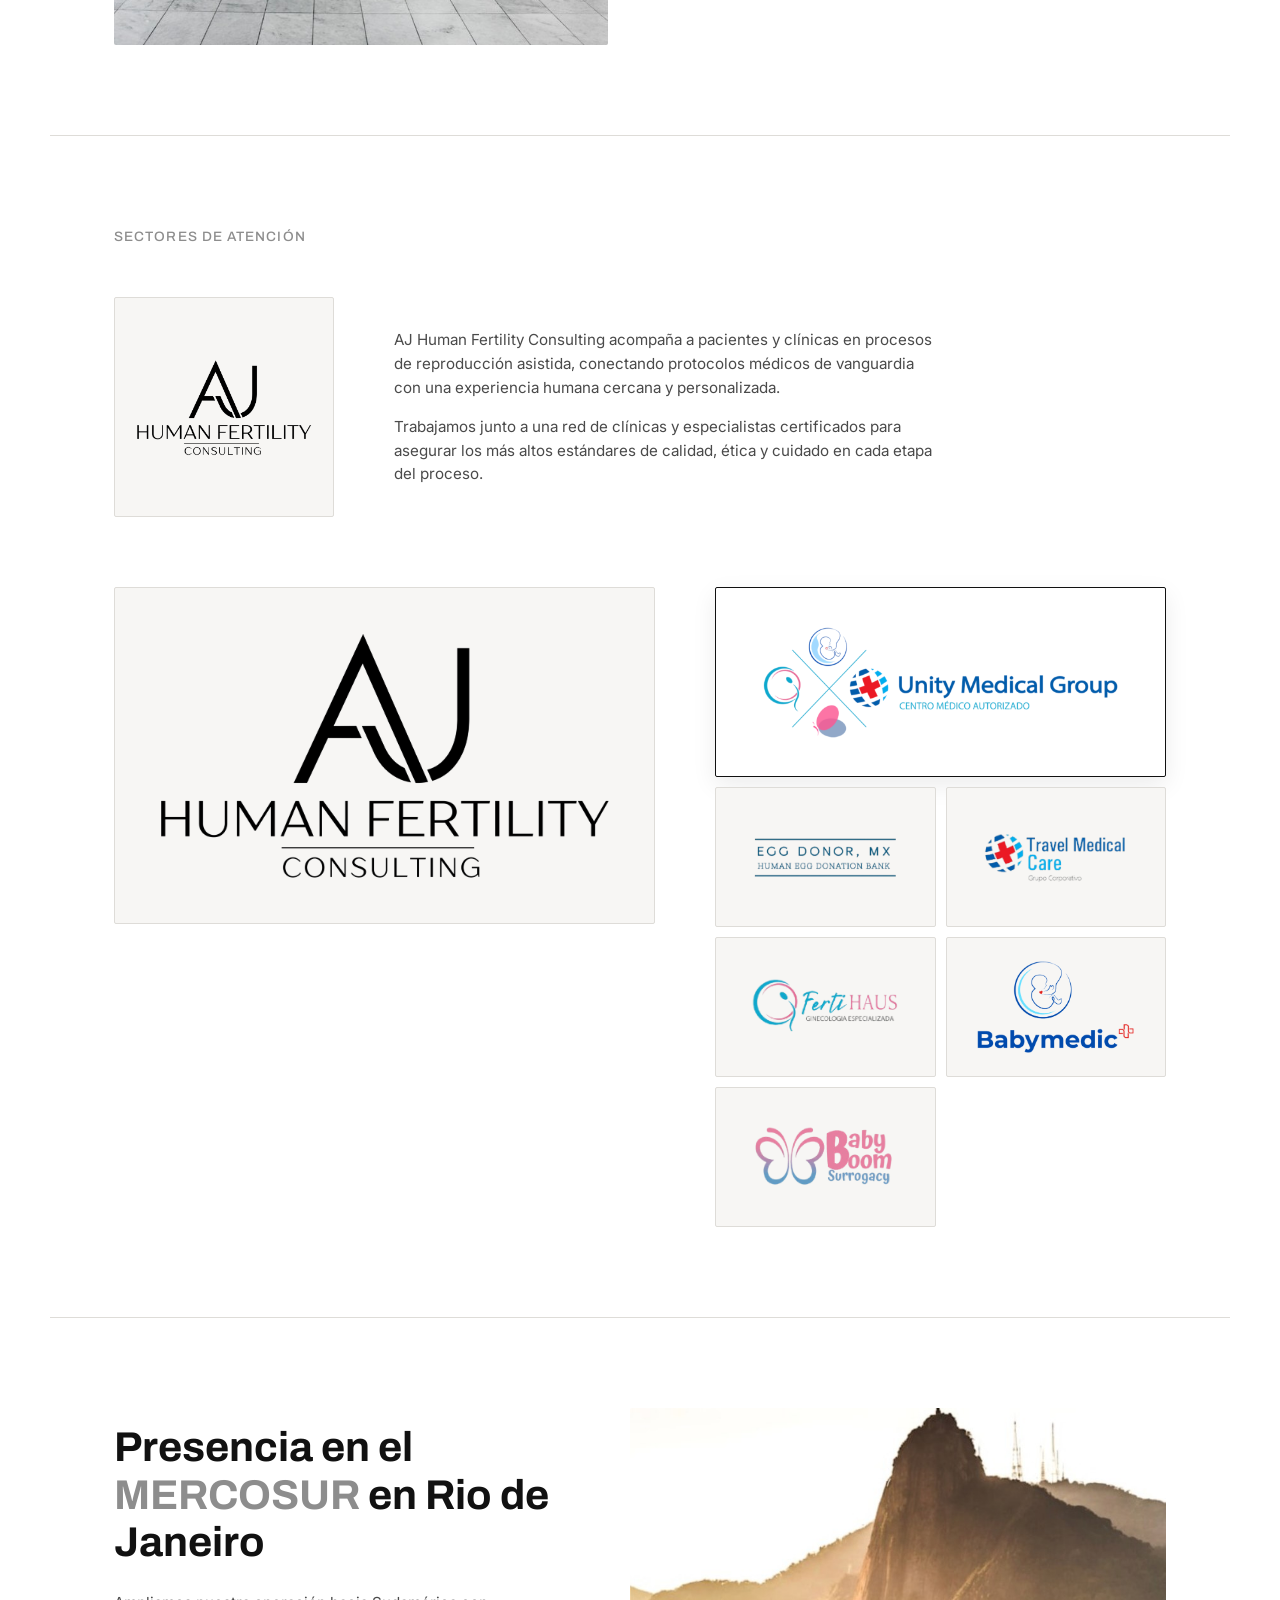
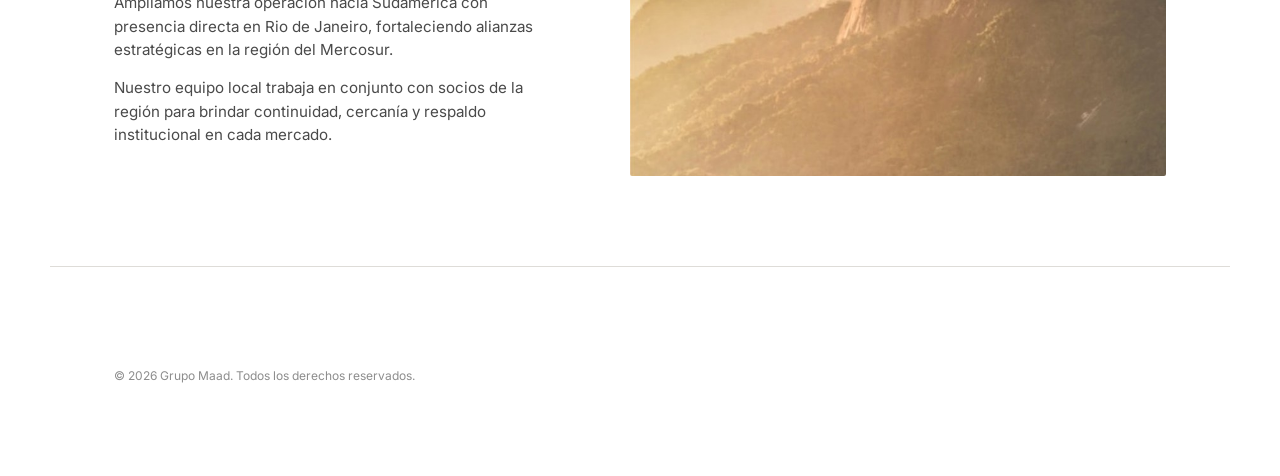
==== commit 88a4601c: "[ADD] Version 2.0" ====
--- a/index.html
+++ b/index.html
@@ -24,7 +24,7 @@
       <a href="#quienes-somos">Quiénes somos</a>
       <a href="#sectores">Sectores</a>
       <a href="#mercosur">Mercosur</a>
-      <a href="#equipo">Equipo</a>
+      <a href="equipo.html">Equipo</a>
       <a href="leaders.html">Líderes</a>
     </nav>
     <button class="nav-toggle" id="navToggle" aria-label="Abrir menú">
@@ -98,50 +98,6 @@
   <img class="ph-rio reveal" src="assets/img/rio-janeiro.jpg" alt="Fotografía panorámica de Rio de Janeiro con el Cristo Redentor">
 </section>
 
-<!-- ============ EQUIPO ============ -->
-<section class="section equipo" id="equipo">
-  <div class="equipo-grid">
-    <div class="equipo-copy reveal">
-      <span class="tag">Sobre nosotros</span>
-      <h2>Equipo profesional.</h2>
-      <p class="equipo-text">Nuestro equipo está formado por profesionales multidisciplinarios que colaboran para alcanzar resultados excepcionales en cada proyecto.</p>
-      <p class="equipo-brand">[grupo] <strong>maad</strong></p>
-    </div>
-
-    <div class="team-strip reveal">
-      <article class="team-col team-col--top">
-        <div class="team-label team-label--dark">
-          <p class="team-name">Kennia Ravaiano</p>
-          <p class="team-role">Finanzas y Contabilidad</p>
-        </div>
-        <div class="team-photo-wrap">
-          <img src="assets/img/team-1.jpg" alt="Retrato de miembro del equipo">
-        </div>
-      </article>
-
-      <article class="team-col team-col--bottom">
-        <div class="team-photo-wrap">
-          <img src="assets/img/team-2.jpg" alt="Retrato de miembro del equipo">
-        </div>
-        <div class="team-label team-label--slate">
-          <p class="team-name">Mirella Alves</p>
-          <p class="team-role">Marketing Digital</p>
-        </div>
-      </article>
-
-      <article class="team-col team-col--top">
-        <div class="team-label team-label--dark">
-          <p class="team-name">Rafael San Lázaro</p>
-          <p class="team-role">Sistemas y Programación</p>
-        </div>
-        <div class="team-photo-wrap">
-          <img src="assets/img/team-3.jpg" alt="Retrato de miembro del equipo">
-        </div>
-      </article>
-    </div>
-  </div>
-</section>
-
 <footer class="leaders-footer reveal">
   <p class="copyright">© <span id="year"></span> Grupo Maad. Todos los derechos reservados.</p>
 </footer>
--- a/css/style.css
+++ b/css/style.css
@@ -465,6 +465,16 @@
   font-size: 0.75rem;
   opacity: 0.85;
 }
+.team-email {
+  font-size: 0.72rem;
+  margin-top: 4px;
+  opacity: 0.85;
+}
+.team-email a {
+  color: inherit;
+  text-decoration: none;
+}
+.team-email a:hover { text-decoration: underline; }
 
 /* ---- hover effect: colour reveal + slow zoom + label accent ---- */
 .team-col:hover .team-photo-wrap img,
@@ -665,6 +675,68 @@
 }
 .back-link:hover { text-decoration: underline; }
 
+/* ============ Leaders hub (link cards) ============ */
+.leaders-links {
+  max-width: var(--container);
+  margin: 0 auto;
+  padding: 20px var(--gutter) 90px;
+}
+.leaders-links-grid {
+  display: grid;
+  grid-template-columns: 1fr 1fr;
+  gap: clamp(20px, 4vw, 40px);
+}
+.leader-link-card {
+  display: block;
+  border: 1px solid var(--line);
+  border-radius: 4px;
+  overflow: hidden;
+  text-decoration: none;
+  color: inherit;
+  transition: box-shadow 0.35s ease, transform 0.35s ease;
+}
+.leader-link-card:hover {
+  box-shadow: 0 12px 30px rgba(0,0,0,0.08);
+  transform: translateY(-2px);
+}
+.leader-link-photo {
+  aspect-ratio: 3 / 4;
+  overflow: hidden;
+}
+.leader-link-photo img {
+  width: 100%;
+  height: 100%;
+  object-fit: cover;
+  object-position: top center;
+  display: block;
+  transition: transform 0.5s ease;
+}
+.leader-link-card:hover .leader-link-photo img { transform: scale(1.04); }
+.leader-link-info {
+  padding: 24px;
+}
+.leader-link-info h2 {
+  font-size: clamp(1.4rem, 3vw, 1.9rem);
+  font-weight: 800;
+  line-height: 1.15;
+  margin-bottom: 10px;
+}
+.leader-link-role {
+  color: var(--ink-soft);
+  font-size: 0.85rem;
+  margin-bottom: 18px;
+}
+.leader-link-cta {
+  font-family: var(--font-display);
+  font-size: 0.8rem;
+  font-weight: 600;
+  letter-spacing: 0.02em;
+}
+
+@media (max-width: 700px) {
+  .leaders-links-grid { grid-template-columns: 1fr; }
+}
+
 @media (max-width: 900px) {
   .leader-profile,
   .leader-profile--reverse {
